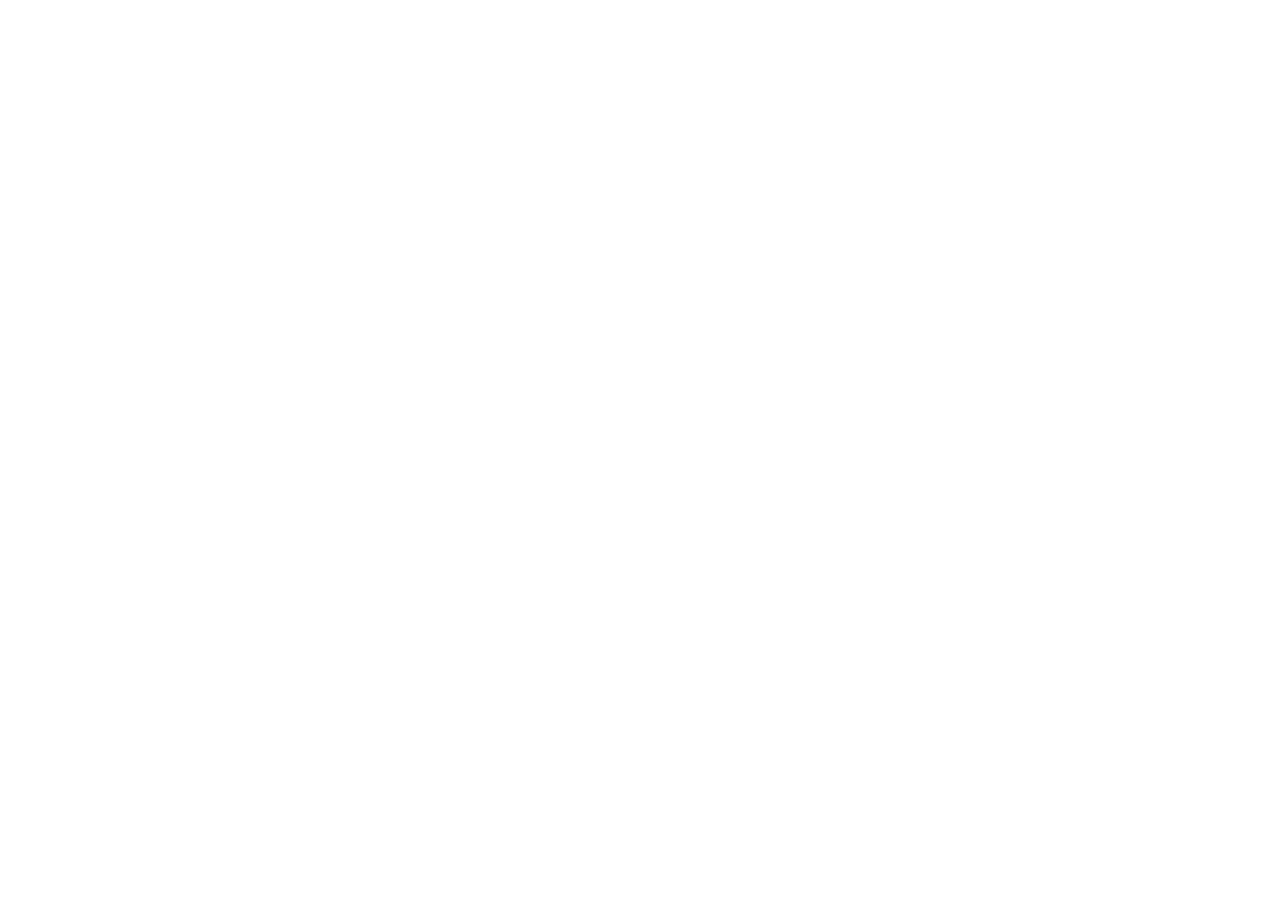
==== connexion.html @ eb7e56a2 "add to my repository" ====
<!DOCTYPE html>
<html lang="en">
<head>
    <meta charset="UTF-8">
    <meta name="viewport" content="width=device-width, initial-scale=1.0">
    <title>Connexion</title>

    <!--Style css-->
    <link rel="stylesheet" href="asset/css/style.css">

    <!--Icons-->
    <link rel="stylesheet" href="https://unpkg.com/boxicons@2.1.0/css/boxicons.min.css">
    <link href="https://cdn.jsdelivr.net/npm/bootstrap-icons@1.9.0/font/bootstrap-icons.css" rel="stylesheet">
    <link rel="stylesheet" href="https://cdnjs.cloudflare.com/ajax/libs/font-awesome/6.5.2/css/all.min.css" integrity="sha512-SnH5WK+bZxgPHs44uWIX+LLJAJ9/2PkPKZ5QiAj6Ta86w+fsb2TkcmfRyVX3pBnMFcV7oQPJkl9QevSCWr3W6A==" crossorigin="anonymous" referrerpolicy="no-referrer"
    />

    <!-- J-query -->
    <script src="https://code.jquery.com/jquery-3.7.1.js"></script>

    <!--Font family -->
    <link href="https://fonts.googleapis.com/css2?family=Kulim+Park:ital,wght@0,200;0,300;0,400;0,600;0,700;1,200;1,300;1,400;1,600;1,700&family=Raleway:ital,wght@0,100..900;1,100..900&family=Sulphur+Point:wght@300;400;700&display=swap" rel="stylesheet">
    <link href="https://fonts.googleapis.com/css2?family=Afacad+Flux:wght@100..1000&family=DM+Serif+Display:ital@0;1&family=Poppins:ital,wght@0,100;0,200;0,300;0,400;0,500;0,600;0,700;0,800;0,900;1,100;1,200;1,300;1,400;1,500;1,600;1,700;1,800;1,900&family=Raleway:ital,wght@0,100..900;1,100..900&family=Sulphur+Point:wght@300;400;700&family=Teachers:ital,wght@0,400..800;1,400..800&display=swap"
        rel="stylesheet">

</head>
<body>
    

    <!-- javascript -->
    <script src="asset/javascript/main.js"></script>
</body>
</html>
---- asset/css/style.css ----
/*---------------------------/
#Reset
/-------------------------- */

* {
    margin: 0;
    padding: 0;
    list-style-type: none;
    text-decoration: none;
    box-sizing: border-box;
}

html {
    scroll-behavior: smooth;
    scroll-padding-top: 35px;
}


/*---------------------------/
#Title
/-------------------------- */

h1,
h2,
h3,
h4,
h5,
h6 {
    font-family: "Raleway", sans-serif;
}


/*---------------------------/
#General
/-------------------------- */

.title {
    margin-top: 30px;
    text-align: center;
    padding-bottom: 50px;
}

.title h2 {
    font-size: 32px;
    font-weight: bold;
    padding-bottom: 20px;
    position: relative;
    color: #0493bf;
}

.title h2::before {
    content: "";
    position: absolute;
    display: block;
    width: 120px;
    height: 1px;
    background: #ddd;
    bottom: 1px;
    left: calc(50% - 60px);
}

.title h2::after {
    content: "";
    position: absolute;
    display: block;
    width: 40px;
    height: 3px;
    background: #0493bf;
    bottom: 0;
    left: calc(50% - 20px);
}

.padding {
    padding-top: 30px;
    padding-left: 100px;
    padding-right: 100px;
    padding-bottom: 30px;
}

.title h2 {
    font-size: 28px;
}


/* Media query */

@media screen and (max-width: 815px) {
    .padding {
        padding-left: 30px;
        padding-right: 30px;
    }
}

@media screen and (max-width: 430px) {
    .padding {
        padding-left: 15px;
        padding-right: 15px;
    }
}


/*---------------------------/
#Body
/-------------------------- */

body {
    font-size: 18px;
    color: #141b1fda;
    font-family: "Teachers", sans-serif;
}


/*---------------------------/
#Header
/-------------------------- */

header {
    width: 100%;
    display: flex;
    position: fixed;
    z-index: 1000;
    font-size: 18px;
    padding: 0px 80px;
    align-items: center;
    justify-content: space-between;
}

.logo img {
    width: 130px;
    filter: invert(2) brightness(30);
}

.header-list {
    gap: 20px;
    display: flex;
    align-items: center;
    -webkit-column-gap: 20px;
}

.header-list ul {
    display: flex;
    gap: 20px;
    align-items: center;
    -webkit-column-gap: 20px;
}

.header-list ul li a {
    color: #c0c0c0;
    transition-delay: 0.4s;
    transition: 0.8s ease-in;
}

.header-list ul li a:hover {
    color: #0493bf;
}

.header-list ul .acti {
    color: #0493bf;
    border-bottom: 1px solid #0493bf;
}

.connect {
    color: #c0c0c0;
    padding: 8px 15px;
    transition-delay: 0.2;
    transition: 0.4s ease-in-out;
    background-color: #0493bf;
}

.connect:hover {
    color: #0493bf;
    background-color: #fff;
}

.exit {
    display: none;
}

.menu {
    display: none;
    cursor: pointer;
}

.menu-icon {
    font-size: 30px;
    color: #fff;
}

.header-color {
    transition: 1s;
    background: #141b1fe9;
}

.header-color::before {
    content: "";
    position: absolute;
    top: 0;
    left: 0;
    width: 100%;
    height: 100%;
    background: #ffffff1a;
    z-index: 1;
    backdrop-filter: blur(8px);
}

.header-color * {
    position: relative;
    z-index: 2;
}


/* Media query */

@media screen and (max-width: 980px) {
    header {
        padding: 0px 30px;
    }
}

@media screen and (max-width: 750px) {
    .header-list ul {
        position: fixed;
        top: 100px;
        right: 30px;
        left: 30px;
        height: 80vh;
        display: flex;
        padding: 40px 40px;
        flex-direction: column;
        width: calc(100% - 60px);
        background-color: #fff;
        transform: translateX(-120%);
        gap: 30px;
        z-index: 2002;
        align-items: flex-start;
        transition: transform 0.3s ease;
    }
    .header-list ul.active {
        transform: translateX(0);
    }
    .header-list ul .acti {
        color: #141b1fda;
        border-bottom: 1px solid #141b1fda;
    }
    .header-list ul li a {
        color: #141b1fda;
    }
    .header-list ul li a:hover {
        color: #141b1fda;
    }
    .menu {
        display: block;
    }
    .exit {
        display: none;
        position: fixed;
        top: 40px;
        right: 25px;
        cursor: pointer;
        z-index: 2002;
        width: 40px;
        height: 40px;
        border-radius: 50%;
        color: #141b1fda;
        align-items: center;
        justify-content: center;
        background-color: #fff;
    }
    .overlay {
        visibility: hidden;
        opacity: 0;
        transition: opacity 0.3s ease, visibility 0s 0.3s;
        position: fixed;
        top: 0;
        left: 0;
        width: 100%;
        height: 100%;
        background-color: #00000080;
        z-index: 2001;
    }
    .overlay::before {
        content: "";
        position: absolute;
        top: 0;
        left: 0;
        width: 100%;
        height: 100%;
        background: #ffffff1a;
        backdrop-filter: blur(8px);
    }
    .overlay * {
        position: relative;
        z-index: 2;
    }
    .overlay.active {
        visibility: visible;
        opacity: 1;
        transition: opacity 0.3s ease;
    }
}

@media screen and (max-width: 430px) {
    header {
        padding: 0px 15px;
    }
}


/* ------------------------ /
#Home page
/ ------------------------ */

.home-section {
    display: flex;
    justify-content: center;
    flex-direction: column;
    width: 100%;
    height: 100vh;
    position: relative;
}

.home-text {
    z-index: 10;
    width: 60%;
    color: #c0c0c0;
    font-size: 20px;
}

.home-text h1 {
    font-size: 2.5rem;
    margin-bottom: 25px;
    color: #0493bf;
}

.home-images {
    z-index: 1;
    position: absolute;
    top: 0;
    left: 0;
    width: 100%;
    height: 100%;
}

.home-images::before {
    content: "";
    position: absolute;
    top: 0;
    left: 0;
    width: 100%;
    height: 100%;
    z-index: 2;
    pointer-events: none;
    background: #141b1fe9;
}

.home-images .home-bg {
    width: 100%;
    height: 100vh;
    object-fit: cover;
    position: absolute;
    z-index: 1;
}

.home-text form {
    width: 45%;
    margin-top: 20px;
    display: flex;
    align-items: center;
    padding: 10px 20px;
    border-radius: 25px;
    gap: 10px;
    -webkit-column-gap: 10px;
    background-color: #fff;
}

.home-text form input {
    border: none;
    outline: none;
    width: 100%;
    background: unset;
    font-family: "Teachers", sans-serif;
}

.circle-btn {
    display: flex;
    justify-content: flex-end;
    margin-top: 20px;
    gap: 10px;
    left: 0;
    right: 100px;
    position: absolute;
    bottom: 10%;
    z-index: 200;
    -webkit-column-gap: 10px;
}

.circle-btn .circle {
    width: 12px;
    height: 12px;
    cursor: pointer;
    border-radius: 50%;
    border: 1px solid #dde1e7;
}

.circle-btn .circle.act {
    background: #0493bf;
    border: 1px solid #0493bf;
}

@media screen and (max-width: 980px) {
    .home-text {
        width: 80%;
    }
}

@media screen and (max-width: 725px) {
    .home-text form {
        width: 70%;
    }
}

@media screen and (max-width: 700px) {
    .home-text {
        width: 100%;
    }
    .circle-btn {
        right: 50px;
    }
}

@media screen and (max-width: 410px) {
    .home-text form {
        width: 90%;
    }
}


/*----------------------------/
#About us
/----------------------------*/

.about-container {
    display: flex;
    align-items: center;
    margin-top: 50px;
    padding-left: 100px;
    padding-right: 100px;
}

.about-container img {
    width: 60%;
    height: 450px;
    object-fit: cover;
    border-radius: 10px;
    animation: animate 2s linear infinite;
}

@keyframes animate {
    0% {
        transform: translateY(-5px);
    }
    50% {
        transform: translateY(5px);
    }
}

.about {
    display: flex;
    padding: 60px 30px;
    width: 50%;
    flex-direction: column;
    font-style: italic;
    font-size: 18px;
    z-index: 2;
    margin-left: -80px;
    background: #0000001a;
    backdrop-filter: blur(20px);
    -webkit-backdrop-filter: blur(20px);
    padding: 40px;
    border: 1px solid #ffffff1a;
    border-radius: 10px;
}

.about i {
    font-size: 30px;
    font-style: italic;
}

.about p {
    margin-top: 20px;
}


/* Media query */

@media screen and (max-width: 1120px) {
    .about-container {
        padding-left: 0;
        padding-right: 0;
    }
}

@media screen and (max-width: 780px) {
    .about {
        margin-left: -50px;
    }
    .about p {
        font-size: 16px;
    }
}

@media screen and (max-width: 680px) {
    .about-container {
        display: flex;
        flex-direction: column;
    }
    .about-container img {
        width: 100%;
        height: 300px;
    }
    .about {
        width: 100%;
        margin-top: -50px;
        margin-left: 60px;
        padding: 40px 25px;
    }
}

@media screen and (max-width: 432px) {
    .about {
        margin-left: 30px;
    }
}


/* ------------------------ /
#Destination
/ ------------------------ */

.destination-container a img {
    width: 100%;
    height: 230px;
    object-fit: cover;
    border-radius: 10px;
}

.destination-container a {
    position: relative;
}

.destination-container p {
    position: absolute;
    top: 20px;
    left: 20px;
    color: fff;
    font-weight: 700;
    color: #fff;
    font-size: 18px;
}

.first-destination {
    width: 100%;
    gap: 15px;
    -webkit-column-gap: 15px;
    display: grid;
    grid-template-columns: auto auto;
}

.second-destination {
    width: 100%;
    gap: 15px;
    margin-top: 15px;
    -webkit-column-gap: 15px;
    display: grid;
    grid-template-columns: auto auto auto;
}


/* Media query */

@media screen and (max-width: 600px) {
    .second-destination {
        gap: 5px;
        margin-top: 5px;
        -webkit-column-gap: 5px;
        grid-template-columns: auto;
    }
}

@media screen and (max-width: 470px) {
    .first-destination {
        gap: 5px;
        -webkit-column-gap: 5px;
        grid-template-columns: auto;
    }
}


/* ------------------------ /
#Browser
/ ------------------------ */

.browser-container {
    position: relative;
}

.browser-item {
    display: flex;
    gap: 15px;
    overflow: hidden;
    -webkit-column-gap: 15px;
}

.browser-item a {
    display: flex;
    color: #000;
    flex-direction: column;
    transition: transform 0.5s ease;
}

.browser-item img {
    width: 335px;
    height: 280px;
    margin-bottom: 10px;
    border-radius: 4px;
    object-fit: cover;
}

.browser-container i {
    width: 45px;
    height: 45px;
    display: flex;
    z-index: 20;
    align-items: center;
    justify-content: center;
    background-color: #fff;
    border-radius: 50%;
    position: absolute;
    top: 50%;
    color: #0493bf;
    transform: translateY(-50%);
    box-shadow: 0px 1px 10px #1d25292e;
}

.left-icon {
    left: -25px;
}

.right-icon {
    right: -25px;
}

@media screen and (max-width: 580px) {
    .left-icon {
        left: -15px;
    }
    .right-icon {
        right: -15px;
    }
    .browser-item img {
        width: 100%;
        min-width: 370px;
    }
}


/*---------------------------/
#Services
/-------------------------- */

.our-services {
    display: grid;
    gap: 20px;
    -webkit-column-gap: 20px;
    grid-template-columns: auto auto auto;
}

.service-container {
    padding: 60px 40px;
    border-radius: 5px;
    gap: 15px;
    -webkit-column-gap: 15px;
    text-align: center;
    display: flex;
    flex-direction: column;
    transition-delay: 0.2s;
    transition: 0.4s ease-in-out;
    border: 1px solid #4645452f;
}

.service-container:hover {
    transform: translateY(7px);
}

.service-container div {
    margin: 0 auto;
    width: 50px;
    height: 50px;
    background: #0493bf;
    border-radius: 5px;
    transition: all 0.3s ease-out 0s;
    display: flex;
    align-items: center;
    justify-content: center;
    margin-bottom: 20px;
    transform-style: preserve-3d;
    position: relative;
    z-index: 2;
}

.service-container i {
    color: #fff;
}

.service-container div::before {
    position: absolute;
    content: "";
    left: -8px;
    top: -8px;
    height: 100%;
    width: 100%;
    background: #99b9d43a;
    border-radius: 5px;
    transition: all 0.3s ease-out 0s;
    transform: translateZ(-1px);
    z-index: -1;
}


/* Media query */

@media screen and (max-width: 1070px) {
    .our-services {
        grid-template-columns: 50% 50%;
    }
}

@media screen and (max-width: 600px) {
    .our-services {
        grid-template-columns: 100%;
    }
}

@media screen and (max-width: 490px) {
    .our-services {
        gap: 10px;
        -webkit-column-gap: 10px;
    }
    .service-container {
        padding: 40px 20px;
    }
    .service-container:hover {
        transform: translateY(3px);
    }
}


/*---------------------------/
#Contacts
/-------------------------- */

.contact-info {
    display: flex;
    gap: 25px;
    -webkit-column-gap: 25px;
    justify-content: center;
}

.contact-info div {
    gap: 5px;
    color: #141b1fda;
    text-align: center;
    padding: 20px 25px;
    height: fit-content;
    transition-delay: 0.2s;
    -webkit-column-gap: 5px;
    transition-delay: 0.1s;
    transition: 0.2s ease-in-out;
}

.contact-info div i {
    width: 50px;
    height: 50px;
    color: #0493bf;
    display: flex;
    margin-left: auto;
    margin-right: auto;
    align-items: center;
    border-radius: 50%;
    justify-content: center;
    background-color: #fff;
    box-shadow: 0px 1px 10px hsl(0, 0%, 91%);
}

.contact-info div h4 {
    margin-top: 5px;
    margin-bottom: 5px;
}

.contact-info div p {
    font-size: 0.8rem;
}

.contact-info div p {
    color: #141b1fda;
    font-size: 0.9rem;
}

.contact-info div a {
    color: #141b1fda;
    font-size: 0.9rem;
}

.contact-info div:hover {
    transform: scale(1.1);
    box-shadow: 0px 1px 10px hsl(0, 0%, 91%);
}

.contact-input input,
textarea {
    outline: none;
    padding: 15px 15px;
    font-size: 0.8rem;
    width: 100%;
    margin-top: 10px;
    font-family: "Teachers", sans-serif;
    border: 1px solid hsl(0, 0%, 91%);
}

.contact-input {
    width: 80%;
    margin: auto;
    margin-top: 20px;
    padding-left: 30px;
    padding-right: 30px;
}

.contact-input div {
    display: flex;
    gap: 10px;
    -webkit-column-gap: 10px;
}

.contact-input button {
    border: none;
    outline: none;
    background: unset;
    width: fit-content;
    color: #fff;
    margin: auto;
    margin-top: 10px;
    margin-bottom: 30px;
    padding: 15px 20px;
    border-radius: 30px;
    background-color: #0493bf;
    transition-delay: 0.4s;
    transition: 0.8s ease-in-out;
    font-family: "Teachers", sans-serif;
}


/* Media query */

@media screen and (max-width: 1050px) {
    .contact-input {
        width: 100%;
        padding-left: 0px;
        padding-right: 0px;
    }
}

@media screen and (max-width: 600px) {
    .contact-info {
        display: flex;
        gap: 25px;
        flex-wrap: wrap;
        -webkit-column-gap: 25px;
        justify-content: center;
    }
    .contact-input div {
        display: flex;
        gap: 0px;
        flex-direction: column;
        -webkit-column-gap: 0px;
    }
}


/*----------------------------/
#Faq
/----------------------------*/

.faq-list {
    height: fit-content;
    margin-top: 10px;
    padding: 15px 25px;
    transition-delay: 2s;
    transition: 1s ease-in;
    background-color: #fff;
    border-radius: 5px;
    box-shadow: 0px 1px 10px #dde1e7;
}

.faq-container {
    margin-left: 150px;
    margin-right: 150px;
}

.faq-question {
    display: flex;
    gap: 8px;
    cursor: pointer;
    -webkit-column-gap: 8px;
    justify-content: space-between;
}

.faq-question div {
    display: flex;
    gap: 10px;
    padding-top: 15px;
    padding-bottom: 10px;
    -webkit-column-gap: 10px;
}

.faq-question div i {
    font-size: 1.2rem;
}

.faq-answer {
    border-top: 1px solid #dde1e7;
}

.faq-answer p {
    margin-top: 10px;
}

.faq-hidden {
    display: none;
}

.bi-patch-question-fill {
    color: #0493bf;
}


/* Media query */

@media screen and (max-width: 1030px) {
    .faq-container {
        margin-left: 0px;
        margin-right: 0px;
    }
}

@media sceen and (max-width: 400px) {
    .faq-list {
        padding: 5px 10px;
    }
}


/*----------------------- /
#Footer
/----------------------- */

footer {
    background-color: #fff;
    box-shadow: 0px 1px 10px #c2c2c25d;
}

.footer-container {
    display: flex;
    flex-direction: row;
    gap: 20px;
    flex-wrap: wrap;
    -webkit-column-gap: 20px;
    justify-content: space-between;
}

.footer-container .apropos {
    width: 40%;
}

.footer-container .apropos p {
    color: #a6a6a6;
}

.footer-container div h3 {
    color: #0493bf;
    /* margin-top: 50px; */
    margin-bottom: 20px;
}

.our-footer {
    display: flex;
    flex-direction: column;
    gap: 5px;
    -webkit-column-gap: 5px;
}

.our-footer a {
    color: #141b1fda;
    transition-delay: 0.2s;
    transition: 0.4s ease-in-out;
}

.our-footer a:hover {
    color: #0493bf;
}

.media div {
    display: flex;
    flex-direction: row;
    gap: 10px;
    align-items: center;
    -webkit-column-gap: 10px;
}

.media a i {
    font-size: 14px;
    width: 40px;
    height: 40px;
    display: flex;
    border-radius: 50%;
    align-items: center;
    justify-content: center;
    background-color: #fff;
    transition-delay: 0.2s;
    transition: 0.4s ease-in-out;
    box-shadow: 0px 1px 10px #c2c2c25d;
}

.media a i:hover {
    width: 43px;
    height: 43px;
}

.compalight-sign {
    margin-top: 30px;
    font-size: 14px;
}


/* Media query */

@media screen and (max-width: 700px) {
    .footer-container .apropos {
        width: 100%;
    }
}

@media screen and (max-width: 500px) {
    .footer-container {
        display: flex;
        flex-direction: column;
    }
}


/* -------------------- */

.apartments-section h2 {
    font-size: 24px;
    color: #333;
    margin-bottom: 20px;
    text-align: center;
}

.apartments-grid {
    display: flex;
    flex-wrap: wrap;
    gap: 20px;
    justify-content: center;
}

.apartment-card {
    flex: 1 1 calc(50% - 10px);
    border: 1px solid #e7e7e7;
    border-radius: 5px;
    padding: 16px;
    min-width: 300px;
    background: white;
    transition: all 0.3s ease;
    cursor: pointer;
}

.apartment-card:hover {
    box-shadow: 0 4px 12px rgba(0, 0, 0, 0.15);
}

.card-content {
    display: flex;
    gap: 16px;
}

.apartment-image {
    width: 120px;
    height: 90px;
    flex-shrink: 0;
    border-radius: 5px;
    overflow: hidden;
}

.apartment-image img {
    width: 100%;
    height: 100%;
    object-fit: cover;
    border-radius: 2px;
    transition: transform 0.3s ease;
}

.apartment-card:hover .apartment-image img {
    transform: scale(1.05);
}

.apartment-details {
    flex-grow: 1;
}

.apartment-details h4 {
    font-size: 16px;
    font-weight: 600;
    color: #262626;
    margin-bottom: 4px;
}

.location {
    font-size: 14px;
    color: #666;
    margin-bottom: 8px;
}

.rating-row {
    display: flex;
    align-items: center;
    gap: 8px;
    margin-bottom: 8px;
}

.rating {
    background-color: #003580;
    color: white;
    padding: 2px 6px;
    border-radius: 4px;
    font-weight: bold;
    font-size: 14px;
}

.reviews {
    color: #666;
    font-size: 14px;
}

.popular-tag {
    color: #008009;
    font-size: 14px;
    display: flex;
    align-items: center;
    gap: 4px;
}

.popular-tag::before {
    content: "✓";
}

.details-home {
    display: flex;
    align-items: center;
    height: 60vh;
    color: #c0c0c0;
    justify-content: center;
    background: linear-gradient(to right, #141b1fda 0%, #141b1fe9 100%), url('../images/home/bg-1.jpg') fixed no-repeat center;
    background-size: cover;
}

@media screen and (max-width: 768px) {
    .apartments-grid {
        flex-direction: column;
    }
    .apartment-card {
        width: 100%;
        max-width: 600px;
    }
}

@media screen and (max-width: 415px) {
    .card-content {
        flex-direction: column;
    }
    .apartment-image {
        width: 100%;
        height: 200px;
        margin-bottom: 12px;
    }
    .apartment-details {
        text-align: center;
    }
    .rating-row {
        justify-content: center;
    }
    .popular-tag {
        justify-content: center;
    }
    .apartments-section {
        padding: 0 10px;
    }
    h2 {
        font-size: 20px;
    }
}


/* ---------------------------- */

.hotels-container {
    width: 100%;
    display: flex;
    flex-direction: column;
    gap: 20px;
}

.hotel-card {
    display: flex;
    background: white;
    border-radius: 12px;
    overflow: hidden;
    box-shadow: 0 2px 4px rgba(0, 0, 0, 0.1);
    width: 100%;
}

.image-container img {
    width: 600px;
    height: 250px;
    object-fit: cover;
}

.hotel-card:hover .image-container img {
    box-shadow: 0 4px 12px rgba(0, 0, 0, 0.15);
}

.favorite-btn {
    position: absolute;
    top: 10px;
    left: 10px;
    background: white;
    border: none;
    border-radius: 50%;
    width: 32px;
    height: 32px;
    display: flex;
    align-items: center;
    justify-content: center;
    cursor: pointer;
    transition: background-color 0.2s;
}

.favorite-btn:hover {
    background-color: #f0f0f0;
}

.hotel-info {
    padding: 20px;
    flex-grow: 1;
    display: flex;
    flex-direction: column;
    justify-content: space-between;
}

.hotel-main {
    margin-bottom: 20px;
}

.hotel-name {
    color: #0066cc;
    font-size: 18px;
    font-weight: bold;
    margin-bottom: 5px;
    width: fit-content;
    padding: 10px 20px;
    background-color: #fff;
    box-shadow: 0 4px 12px rgba(0, 0, 0, 0.15);
}

.stars {
    color: #ffd700;
    font-size: 14px;
    margin-bottom: 8px;
}

.location {
    color: #0066cc;
    font-size: 14px;
    margin-bottom: 5px;
}

.map-link {
    color: #0066cc;
    margin-left: 8px;
}

.map-link:hover {
    text-decoration: underline;
}

.distance {
    color: #666;
    font-size: 14px;
    margin-bottom: 10px;
}

.description {
    color: #444;
    font-size: 14px;
    line-height: 1.4;
}

@media screen and (max-width: 1100px) {
    .image-container img {
        width: 100%;
        height: 250px;
        object-fit: cover;
    }
}

@media screen and (max-width: 768px) {
    .hotel-card {
        flex-direction: column;
    }
    .image-container {
        width: 100%;
        height: 200px;
    }
    .hotel-info {
        padding: 15px;
    }
}

@media screen and (max-width: 480px) {
    .hotel-card {
        border-radius: 8px;
    }
    .hotel-name {
        font-size: 16px;
    }
    .stars {
        font-size: 13px;
    }
    .description {
        font-size: 13px;
    }
    .score-section {
        width: 100%;
        justify-content: flex-end;
    }
}

@media screen and (max-width: 320px) {
    body {
        padding: 5px;
    }
    .hotel-info {
        padding: 10px;
    }
    .image-container {
        height: 150px;
    }
    .rating {
        padding: 6px 10px;
    }
}

@media screen and (max-width: 250px) {
    .hotel-name {
        font-size: 14px;
    }
    .stars {
        font-size: 12px;
    }
    .description {
        font-size: 12px;
    }
}
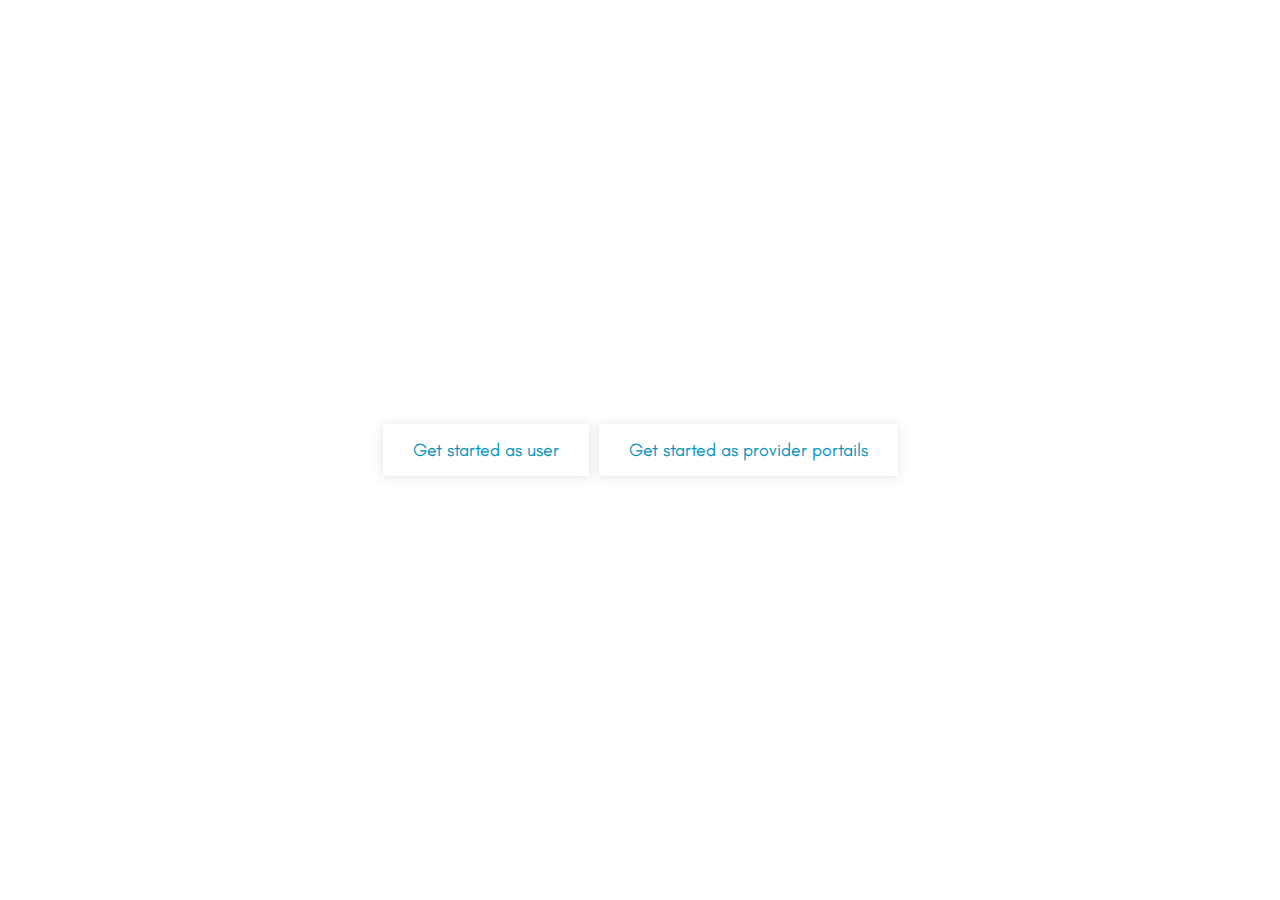
==== commit c12efa65: "add to my repository" ====
--- a/connexion.html
+++ b/connexion.html
@@ -26,6 +26,14 @@
 <body>
     
 
+    <!-- connexion -->
+    <section class="connexion-page">
+        <div>
+            <a href="connexion/user-login.html">Get started as user</a>
+            <a href="connexion/login.html">Get started as provider portails</a>
+        </div>
+    </section>
+
     <!-- javascript -->
     <script src="asset/javascript/main.js"></script>
 </body>
--- a/asset/css/style.css
+++ b/asset/css/style.css
@@ -305,6 +305,30 @@
     }
 }
 
+/*---------------------------/
+#connexion
+/-------------------------- */
+
+.connexion-page{
+    height: 100vh;
+    display: flex;
+    align-items: center;
+    justify-content: center;
+}
+
+.connexion-page div{
+    display: flex;
+    gap: 10px;
+    -webkit-column-gap: 10px;
+}
+
+.connexion-page a{
+    background-color: #fff;
+    color: #0493bf;
+    padding: 15px 30px;
+    box-shadow: 0px 1px 10px #5d5e5e2e;
+}
+
 
 /* ------------------------ /
 #Home page
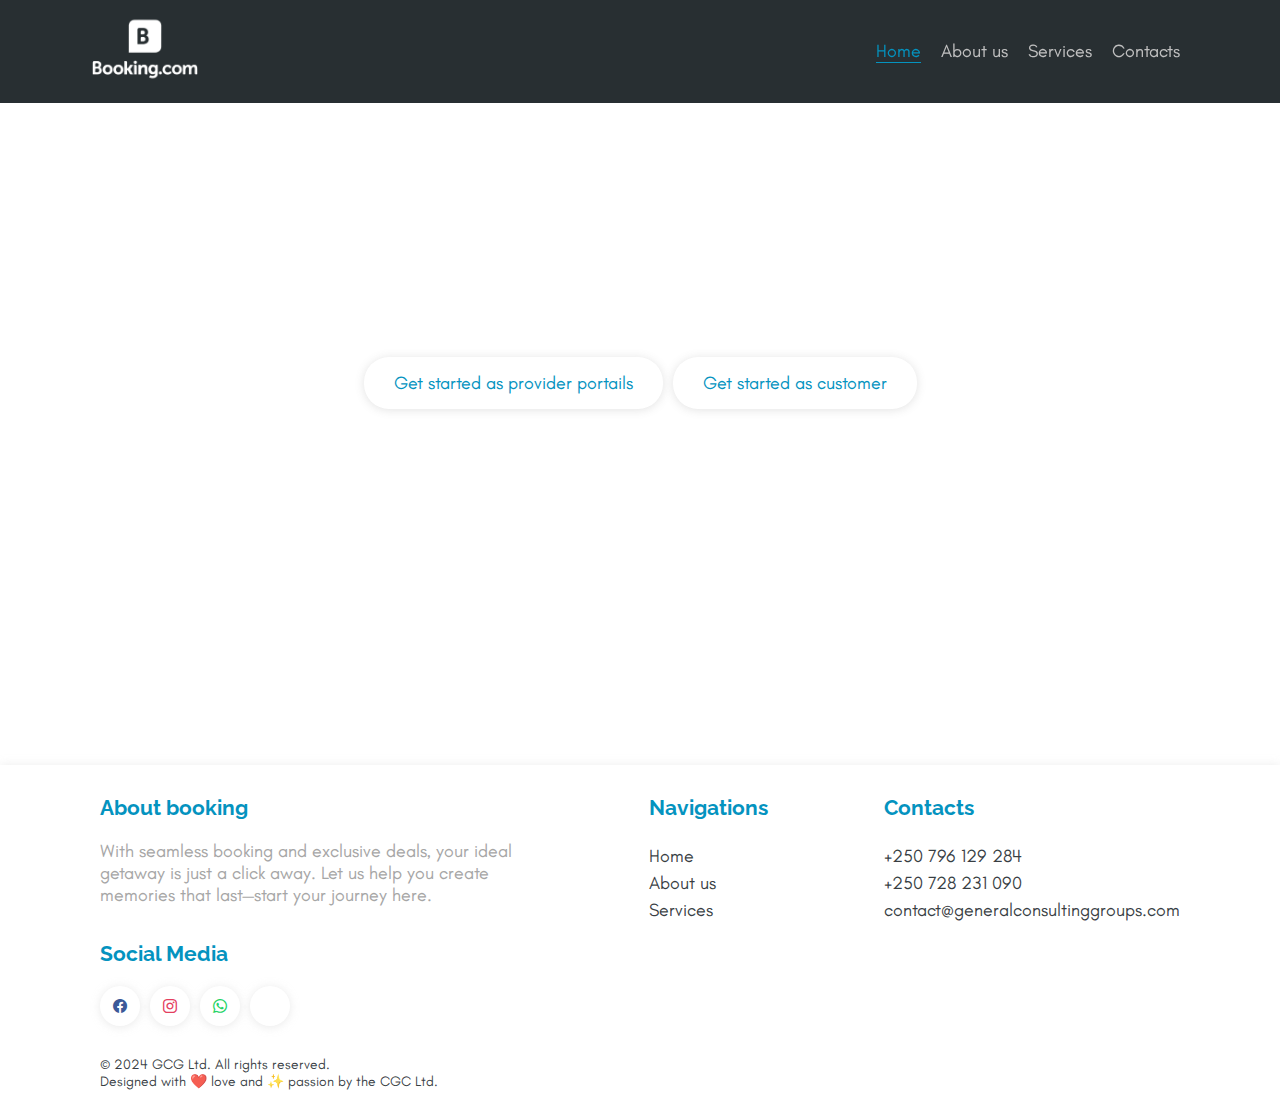
==== commit 38584aba: "add to my repository" ====
--- a/connexion.html
+++ b/connexion.html
@@ -25,14 +25,77 @@
 </head>
 <body>
     
+    <!-- Header -->
+    <header class="header head-connexion">
+        <div class="logo">
+            <a href="#"><img src="asset/images/logo.png" alt=""></a>
+        </div>
+        <div class="header-list">
+            <ul>
+                <li><a class="acti" href="index.html">Home</a></li>
+                <li><a href="#about">About us</a></li>
+                <li><a href="#service">Services</a></li>
+                <li><a href="#contact">Contacts</a></li>
+            </ul>
+            <div class="menu">
+                <i class="bi bi-list-nested menu-icon"></i>
+            </div>
+            <div class="overlay"></div>
+            <i class="bi bi-x-lg exit"></i>
+        </div>
+    </header>
 
     <!-- connexion -->
     <section class="connexion-page">
         <div>
-            <a href="connexion/user-login.html">Get started as user</a>
             <a href="connexion/login.html">Get started as provider portails</a>
+            <a href="connexion/user-login.html">Get started as customer</a>
         </div>
     </section>
+
+    <!-- Footer -->
+    <footer class="padding">
+        <div class="footer-container">
+            <div class="apropos">
+                <h3>About booking</h3>
+                <p>With seamless booking and exclusive deals, your ideal getaway is just a click away. Let us help you create memories that last—start your journey here.</p>
+            </div>
+            <div class="our-footer">
+                <h3>Navigations</h3>
+                <a href="#">Home</a>
+                <a href="#">About us</a>
+                <a href="#">Services</a>
+            </div>
+            <div class="our-footer">
+                <h3>Contacts</h3>
+                <a href="#">+250 796 129 284</a>
+                <a href="#">+250 728 231 090</a>
+                <a href="#">contact@generalconsultinggroups.com</a>
+            </div>
+            <div class="media">
+                <h3>Social Media</h3>
+                <div>
+                    <a href="https://www.facebook.com" target="_blank" style="color: #3b5998;">
+                        <i class="bi bi-facebook"></i>
+                    </a>
+                    <a href="https://www.instagram.com" target="_blank" style="color: #E4405F;">
+                        <i class="bi bi-instagram"></i>
+                    </a>
+                    <a href="https://wa.me" target="_blank" style="color: #25D366;">
+                        <i class="bi bi-whatsapp"></i>
+                    </a>
+                    <a href="https://www.twitter.com" target="_blank" style="color: #010101;">
+                        <i class="fa-brands fa-x-twitter"></i>
+                    </a>
+                </div>
+            </div>
+
+        </div>
+
+        <div class="compalight-sign">
+            © 2024 GCG Ltd. All rights reserved. <br> Designed with ❤️ love and ✨ passion by the CGC Ltd.
+        </div>
+    </footer>
 
     <!-- javascript -->
     <script src="asset/javascript/main.js"></script>
--- a/asset/css/style.css
+++ b/asset/css/style.css
@@ -309,8 +309,25 @@
 #connexion
 /-------------------------- */
 
+.head-connexion {
+    transition: 1s;
+    background: #141b1fe9;
+}
+
+.header-connexion::before {
+    content: "";
+    position: absolute;
+    top: 0;
+    left: 0;
+    width: 100%;
+    height: 100%;
+    background: #ffffff1a;
+    z-index: 1;
+    backdrop-filter: blur(8px);
+}
+
 .connexion-page{
-    height: 100vh;
+    height: 85vh;
     display: flex;
     align-items: center;
     justify-content: center;
@@ -326,6 +343,7 @@
     background-color: #fff;
     color: #0493bf;
     padding: 15px 30px;
+    border-radius: 25px;
     box-shadow: 0px 1px 10px #5d5e5e2e;
 }
 
@@ -385,24 +403,15 @@
     z-index: 1;
 }
 
-.home-text form {
-    width: 45%;
-    margin-top: 20px;
-    display: flex;
-    align-items: center;
-    padding: 10px 20px;
-    border-radius: 25px;
-    gap: 10px;
-    -webkit-column-gap: 10px;
-    background-color: #fff;
-}
-
-.home-text form input {
-    border: none;
-    outline: none;
-    width: 100%;
-    background: unset;
-    font-family: "Teachers", sans-serif;
+.search{
+    position: absolute;
+    top: 130px;
+    right: 100px;
+    background-color: #c0c0c035;
+}
+
+.search form{
+    display: flex;
 }
 
 .circle-btn {
@@ -430,6 +439,7 @@
     background: #0493bf;
     border: 1px solid #0493bf;
 }
+
 
 @media screen and (max-width: 980px) {
     .home-text {
